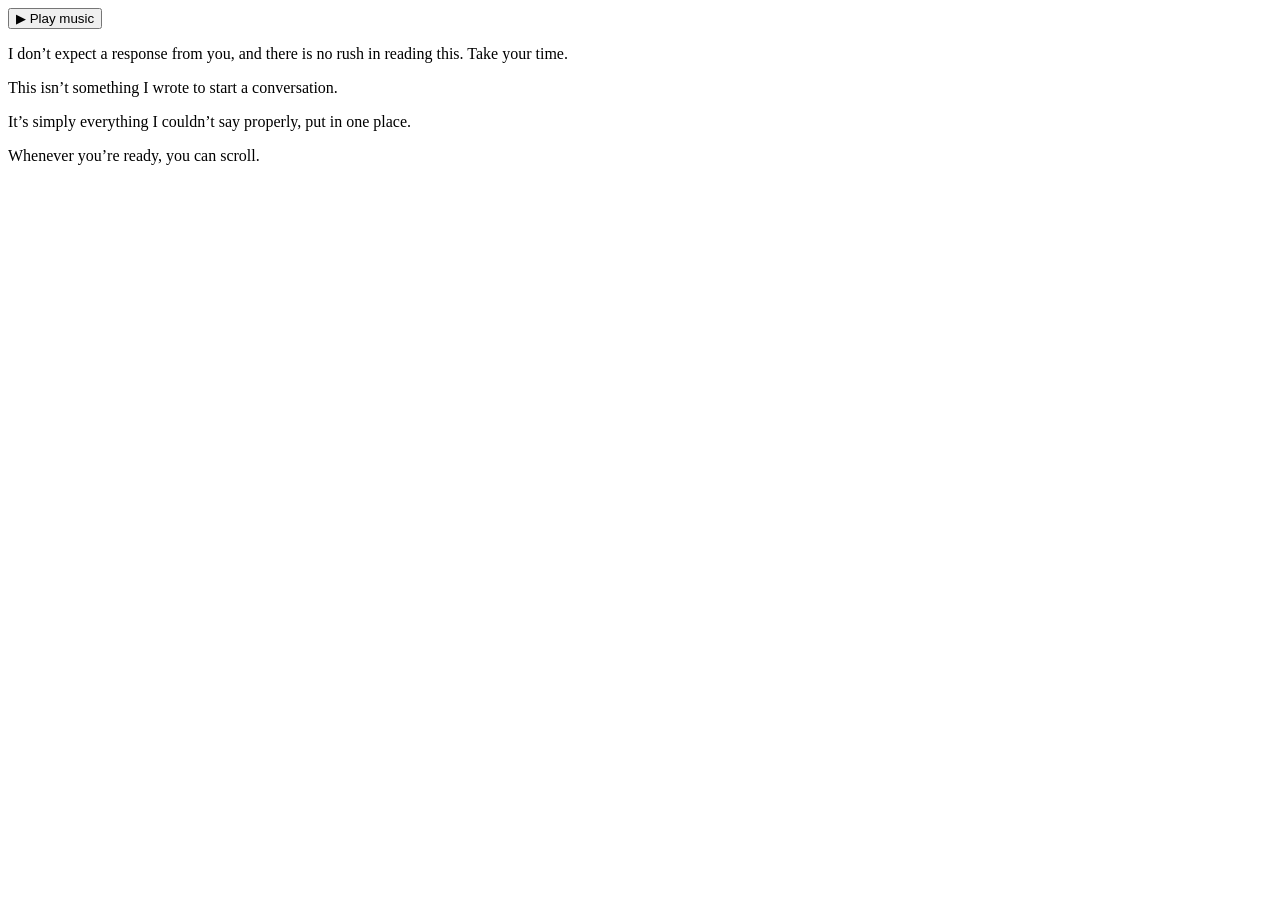
==== index.html @ af3c3097 "Create index.html" ====
<!DOCTYPE html>
<html lang="en">
<head>
  <meta charset="UTF-8" />
  <meta name="viewport" content="width=device-width, initial-scale=1.0"/>
  <title>...</title>
  <link rel="stylesheet" href="style.css"/>
</head>

<body>

  <div class="container">

    <!-- Music control -->
    <button id="musicBtn">▶ Play music</button>

    <audio id="audio" loop>
      <source src="song.mp3" type="audio/mpeg">
    </audio>

    <!-- Page 1 content -->
    <div class="text">
      <p>I don’t expect a response from you, and there is no rush in reading this. Take your time.</p>

      <p>This isn’t something I wrote to start a conversation.</p>

      <p>It’s simply everything I couldn’t say properly, put in one place.</p>

      <p>Whenever you’re ready, you can scroll.</p>
    </div>

  </div>

  <script src="script.js"></script>
</body>
</html>
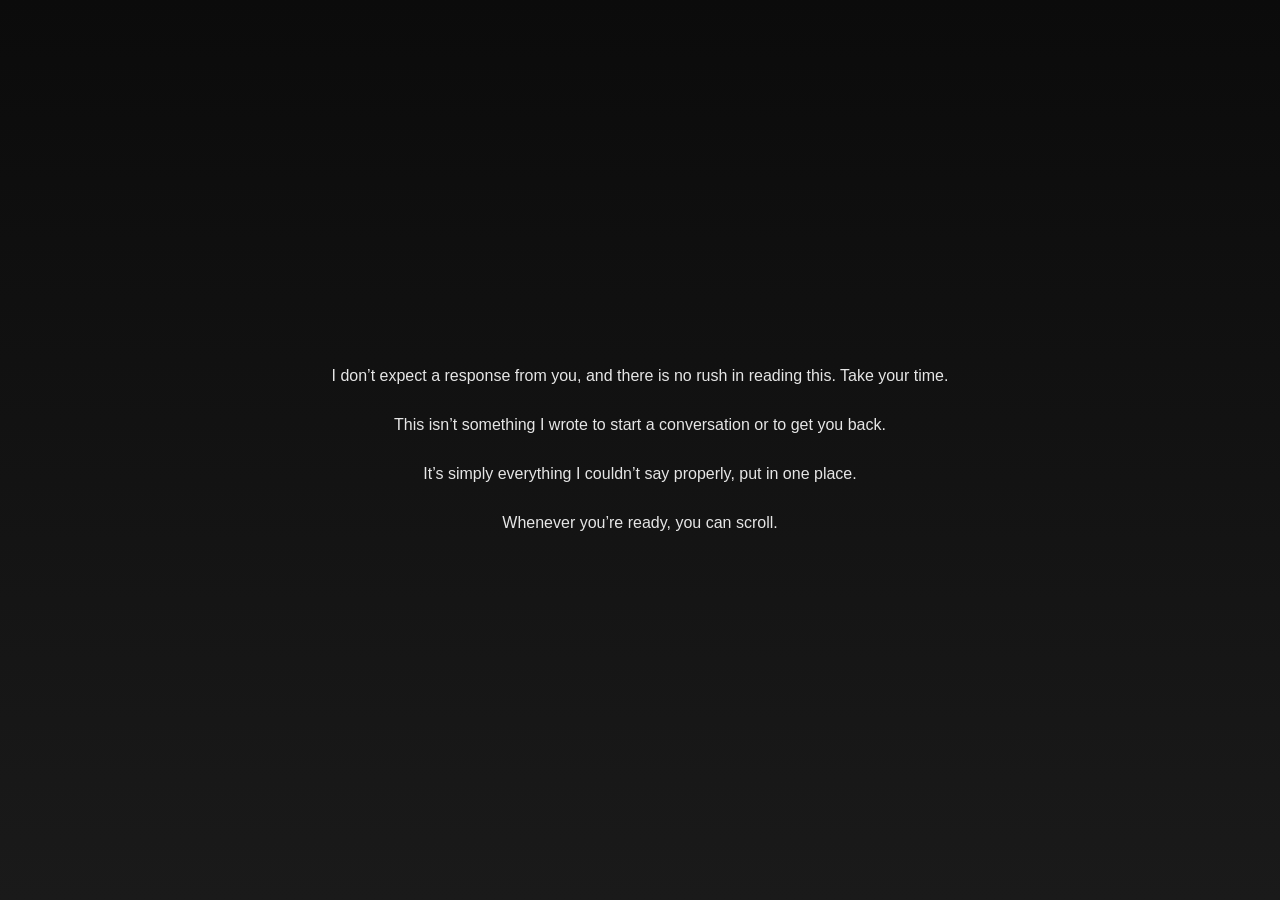
==== commit 22407d3b: "Create index.html" ====
--- a/index.html
+++ b/index.html
@@ -1,36 +1,89 @@
 <!DOCTYPE html>
 <html lang="en">
+
 <head>
-  <meta charset="UTF-8" />
-  <meta name="viewport" content="width=device-width, initial-scale=1.0"/>
+  <meta charset="UTF-8">
+  <meta name="viewport" content="width=device-width, initial-scale=1.0">
   <title>...</title>
-  <link rel="stylesheet" href="style.css"/>
+
+  <style>
+
+    body {
+      margin: 0;
+      padding: 0;
+      background: linear-gradient(to bottom, #0b0b0b, #1a1a1a);
+      color: #e6e6e6;
+      font-family: Arial, sans-serif;
+
+      height: 100vh;
+
+      display: flex;
+      justify-content: center;
+      align-items: center;
+    }
+
+    .container {
+      text-align: center;
+      max-width: 700px;
+      padding: 20px;
+    }
+
+    p {
+      line-height: 1.8;
+      margin: 20px 0;
+
+      opacity: 0;
+      animation: fadeIn 2s forwards;
+    }
+
+    p:nth-child(1) {
+      animation-delay: 0.5s;
+    }
+
+    p:nth-child(2) {
+      animation-delay: 1.5s;
+    }
+
+    p:nth-child(3) {
+      animation-delay: 2.5s;
+    }
+
+    p:nth-child(4) {
+      animation-delay: 3.5s;
+    }
+
+    @keyframes fadeIn {
+      to {
+        opacity: 1;
+      }
+    }
+
+  </style>
+
 </head>
 
 <body>
 
   <div class="container">
 
-    <!-- Music control -->
-    <button id="musicBtn">▶ Play music</button>
+    <p>
+      I don’t expect a response from you, and there is no rush in reading this. Take your time.
+    </p>
 
-    <audio id="audio" loop>
-      <source src="song.mp3" type="audio/mpeg">
-    </audio>
+    <p>
+      This isn’t something I wrote to start a conversation or to get you back.
+    </p>
 
-    <!-- Page 1 content -->
-    <div class="text">
-      <p>I don’t expect a response from you, and there is no rush in reading this. Take your time.</p>
+    <p>
+      It’s simply everything I couldn’t say properly, put in one place.
+    </p>
 
-      <p>This isn’t something I wrote to start a conversation.</p>
-
-      <p>It’s simply everything I couldn’t say properly, put in one place.</p>
-
-      <p>Whenever you’re ready, you can scroll.</p>
-    </div>
+    <p>
+      Whenever you’re ready, you can scroll.
+    </p>
 
   </div>
 
-  <script src="script.js"></script>
 </body>
+
 </html>
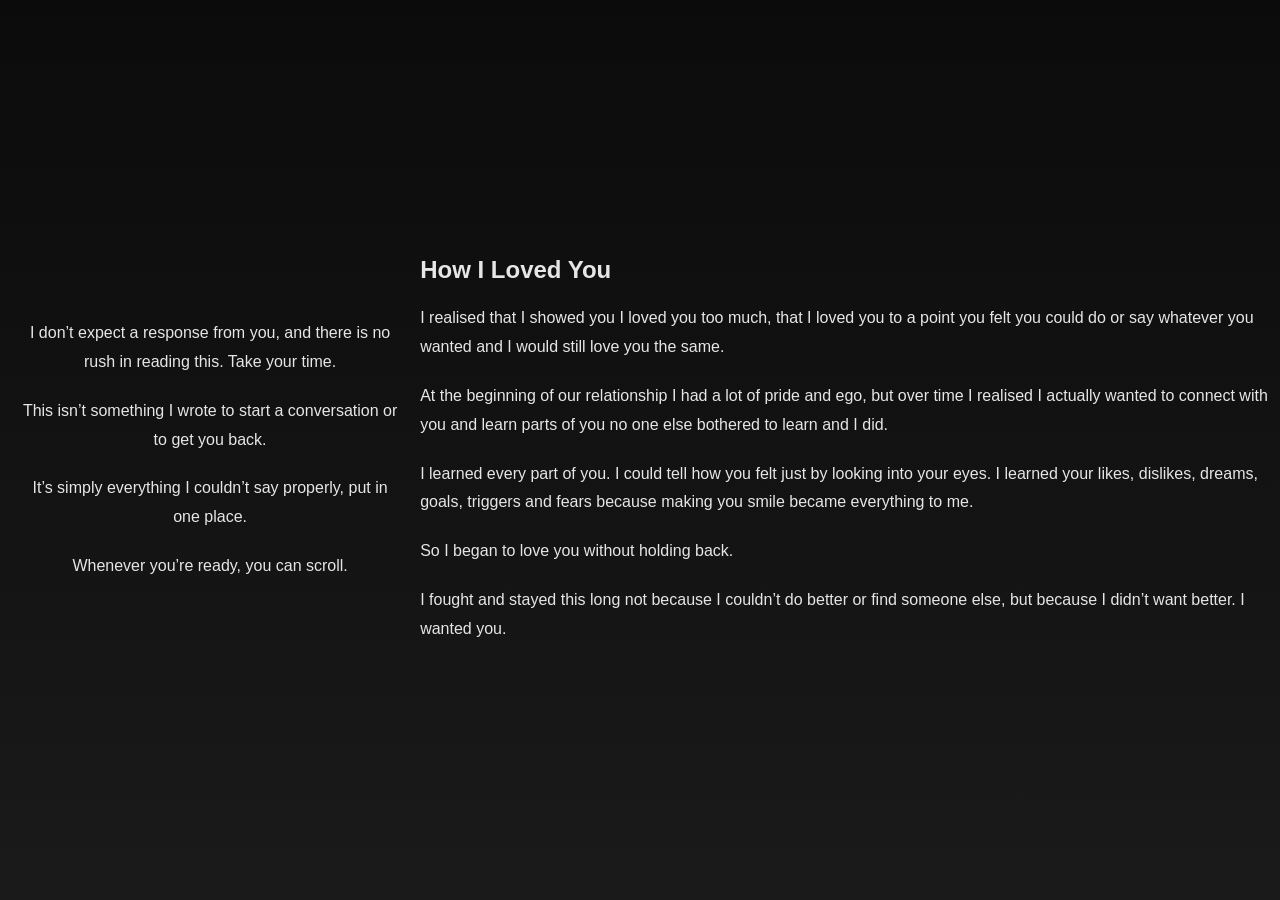
==== commit c11ee305: "Update index.html" ====
--- a/index.html
+++ b/index.html
@@ -83,7 +83,36 @@
     </p>
 
   </div>
+  <section class="section-two">
 
+  <div class="section-content">
+
+    <h1>How I Loved You</h1>
+
+    <p>
+      I realised that I showed you I loved you too much, that I loved you to a point you felt you could do or say whatever you wanted and I would still love you the same.
+    </p>
+
+    <p>
+      At the beginning of our relationship I had a lot of pride and ego, but over time I realised I actually wanted to connect with you and learn parts of you no one else bothered to learn and I did.
+    </p>
+
+    <p>
+      I learned every part of you. I could tell how you felt just by looking into your eyes. I learned your likes, dislikes, dreams, goals, triggers and fears because making you smile became everything to me.
+    </p>
+
+    <p>
+      So I began to love you without holding back.
+    </p>
+
+    <p>
+      I fought and stayed this long not because I couldn’t do better or find someone else, but because I didn’t want better.
+      I wanted you.
+    </p>
+
+  </div>
+
+</section>
 </body>
 
 </html>
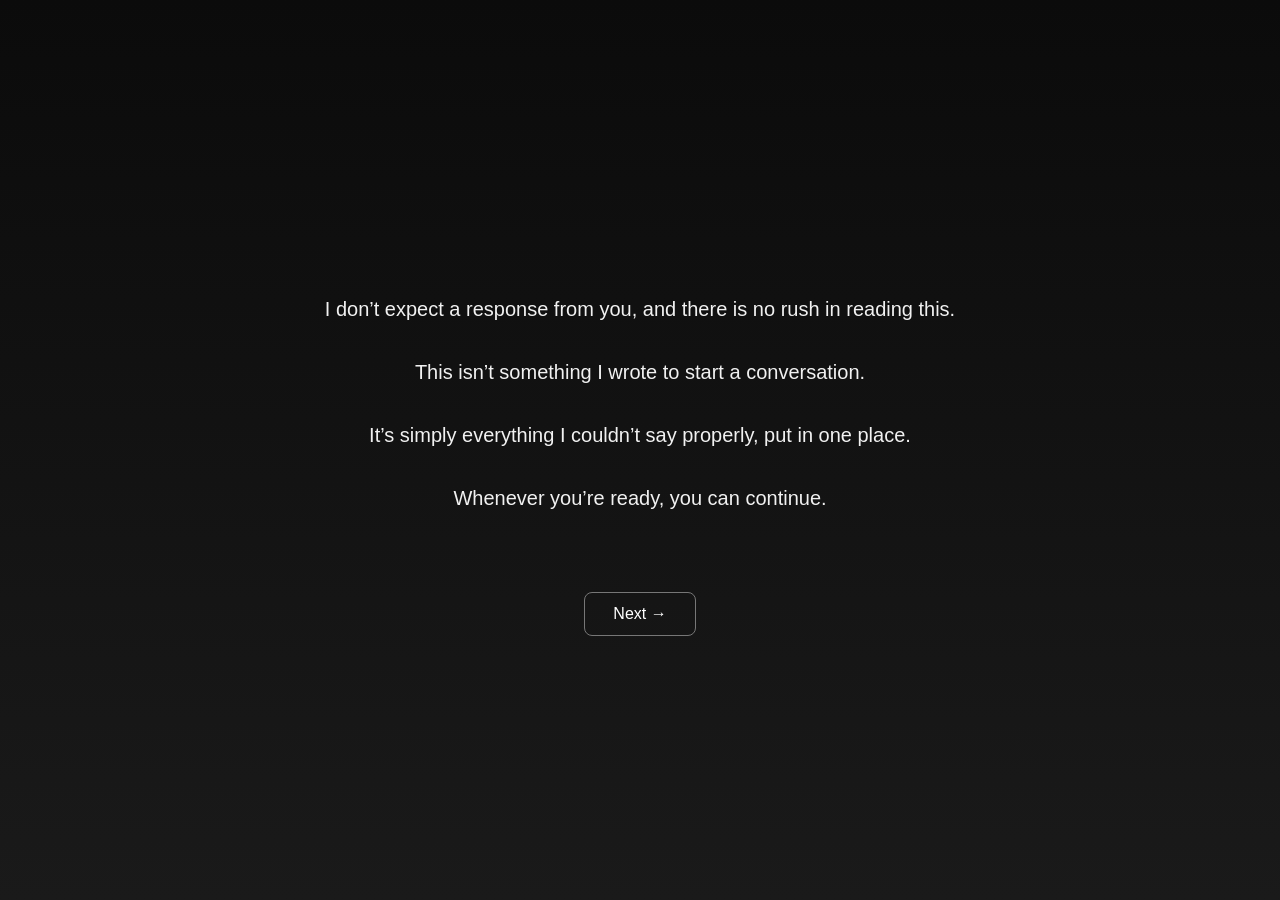
==== commit f47a4198: "Create index.html" ====
--- a/index.html
+++ b/index.html
@@ -11,8 +11,11 @@
     body {
       margin: 0;
       padding: 0;
+
       background: linear-gradient(to bottom, #0b0b0b, #1a1a1a);
-      color: #e6e6e6;
+
+      color: #f1f1f1;
+
       font-family: Arial, sans-serif;
 
       height: 100vh;
@@ -20,19 +23,25 @@
       display: flex;
       justify-content: center;
       align-items: center;
+
+      overflow: hidden;
     }
 
     .container {
+      width: 90%;
+      max-width: 700px;
+
       text-align: center;
-      max-width: 700px;
-      padding: 20px;
     }
 
     p {
-      line-height: 1.8;
-      margin: 20px 0;
+      font-size: 20px;
+      line-height: 1.9;
+
+      margin: 25px 0;
 
       opacity: 0;
+
       animation: fadeIn 2s forwards;
     }
 
@@ -41,15 +50,46 @@
     }
 
     p:nth-child(2) {
-      animation-delay: 1.5s;
+      animation-delay: 2s;
     }
 
     p:nth-child(3) {
-      animation-delay: 2.5s;
+      animation-delay: 3.5s;
     }
 
     p:nth-child(4) {
-      animation-delay: 3.5s;
+      animation-delay: 5s;
+    }
+
+    .next-btn {
+      margin-top: 50px;
+
+      padding: 12px 28px;
+
+      border: 1px solid #777;
+
+      background: transparent;
+
+      color: white;
+
+      font-size: 16px;
+
+      cursor: pointer;
+
+      border-radius: 8px;
+
+      opacity: 0;
+
+      animation: fadeIn 2s forwards;
+
+      animation-delay: 7s;
+
+      transition: 0.3s ease;
+    }
+
+    .next-btn:hover {
+      border-color: white;
+      transform: scale(1.05);
     }
 
     @keyframes fadeIn {
@@ -67,11 +107,11 @@
   <div class="container">
 
     <p>
-      I don’t expect a response from you, and there is no rush in reading this. Take your time.
+      I don’t expect a response from you, and there is no rush in reading this.
     </p>
 
     <p>
-      This isn’t something I wrote to start a conversation or to get you back.
+      This isn’t something I wrote to start a conversation.
     </p>
 
     <p>
@@ -79,40 +119,15 @@
     </p>
 
     <p>
-      Whenever you’re ready, you can scroll.
+      Whenever you’re ready, you can continue.
     </p>
 
-  </div>
-  <section class="section-two">
-
-  <div class="section-content">
-
-    <h1>How I Loved You</h1>
-
-    <p>
-      I realised that I showed you I loved you too much, that I loved you to a point you felt you could do or say whatever you wanted and I would still love you the same.
-    </p>
-
-    <p>
-      At the beginning of our relationship I had a lot of pride and ego, but over time I realised I actually wanted to connect with you and learn parts of you no one else bothered to learn and I did.
-    </p>
-
-    <p>
-      I learned every part of you. I could tell how you felt just by looking into your eyes. I learned your likes, dislikes, dreams, goals, triggers and fears because making you smile became everything to me.
-    </p>
-
-    <p>
-      So I began to love you without holding back.
-    </p>
-
-    <p>
-      I fought and stayed this long not because I couldn’t do better or find someone else, but because I didn’t want better.
-      I wanted you.
-    </p>
+    <button class="next-btn" onclick="window.location.href='page2.html'">
+      Next →
+    </button>
 
   </div>
 
-</section>
 </body>
 
 </html>
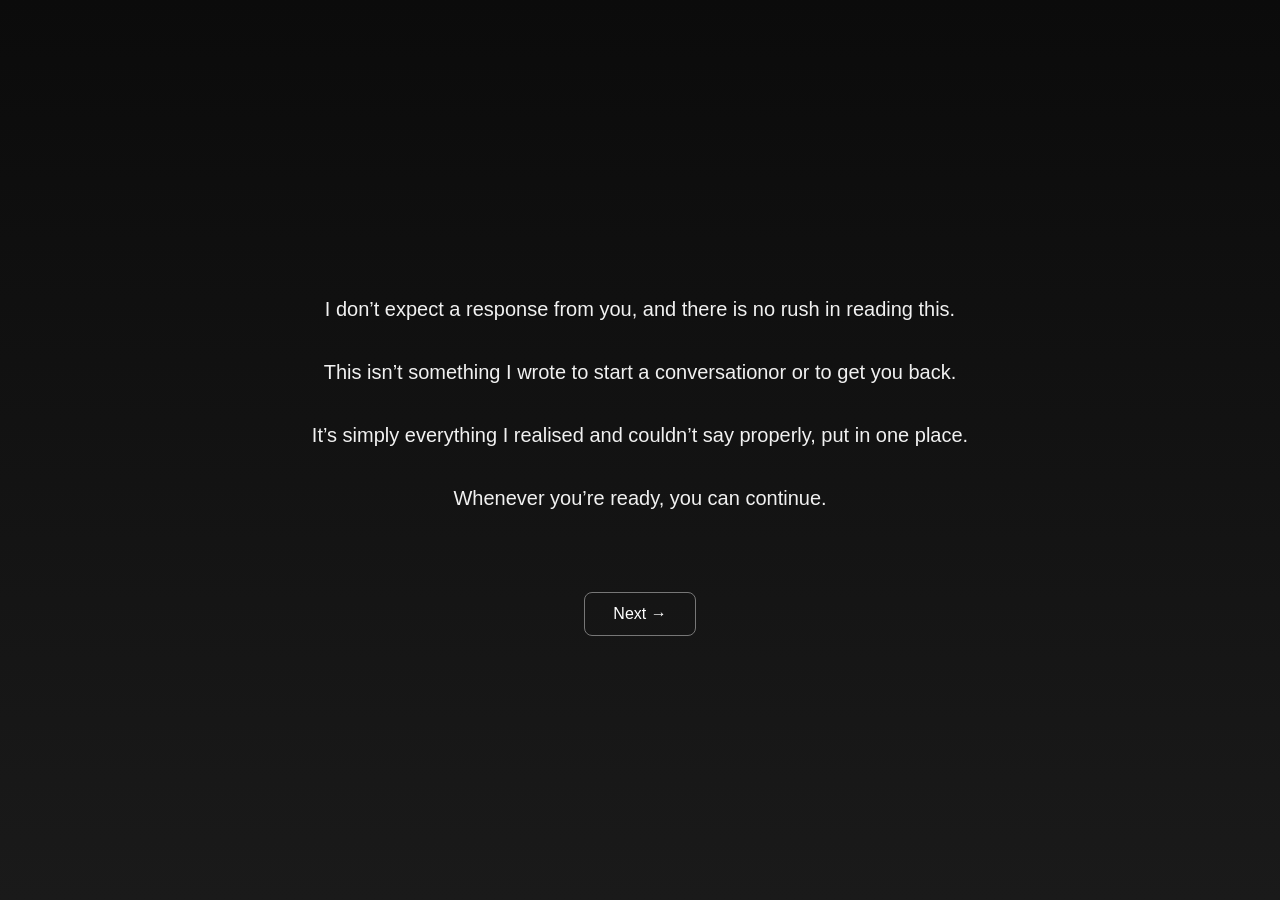
==== commit d82ef072: "Update index.html" ====
--- a/index.html
+++ b/index.html
@@ -111,11 +111,11 @@
     </p>
 
     <p>
-      This isn’t something I wrote to start a conversation.
+      This isn’t something I wrote to start a conversationor or to get you back.
     </p>
 
     <p>
-      It’s simply everything I couldn’t say properly, put in one place.
+      It’s simply everything I realised and couldn’t say properly, put in one place.
     </p>
 
     <p>
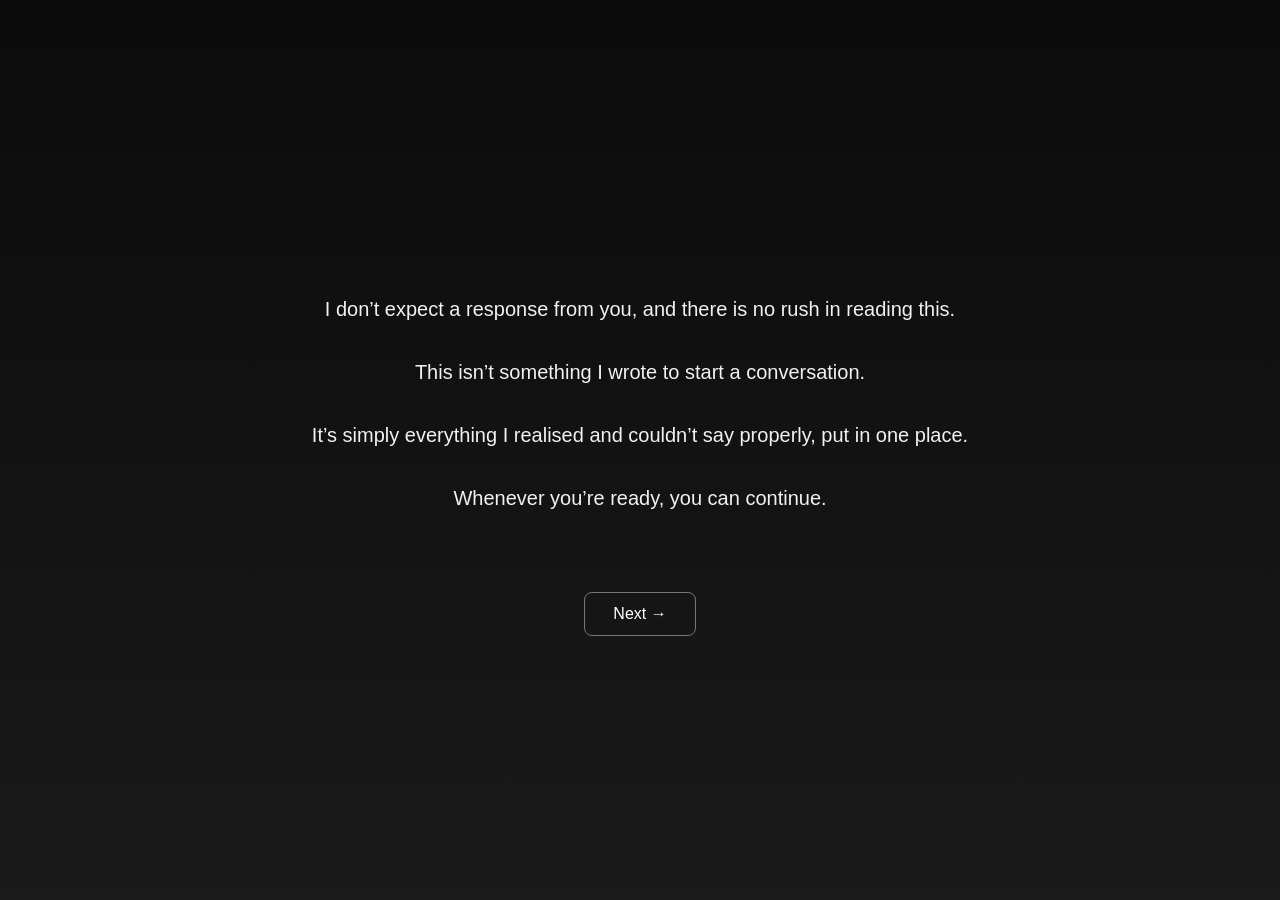
==== commit 1692f070: "Update index.html" ====
--- a/index.html
+++ b/index.html
@@ -111,7 +111,7 @@
     </p>
 
     <p>
-      This isn’t something I wrote to start a conversationor or to get you back.
+      This isn’t something I wrote to start a conversation.
     </p>
 
     <p>
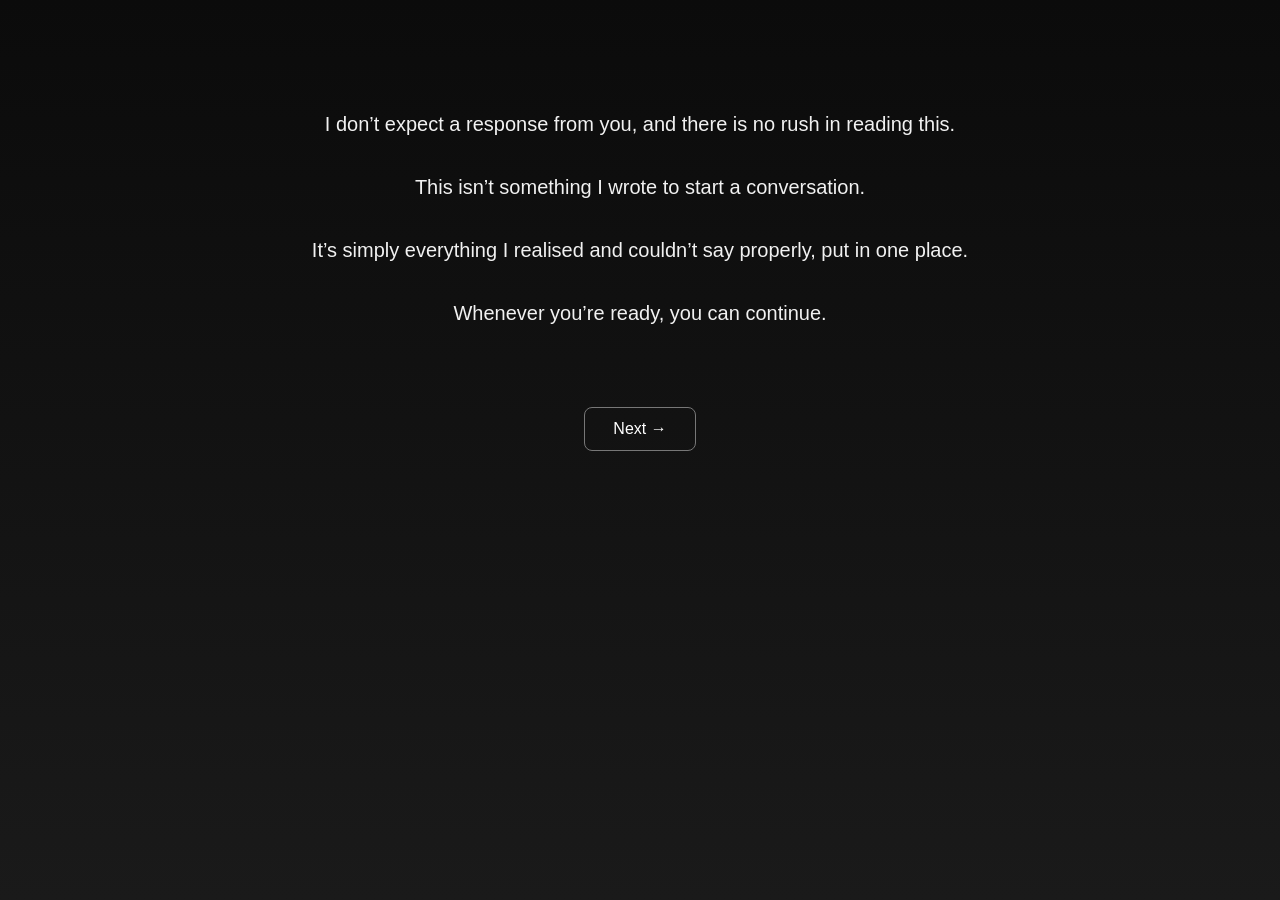
==== commit db5fd58f: "Create index.html" ====
--- a/index.html
+++ b/index.html
@@ -18,13 +18,13 @@
 
       font-family: Arial, sans-serif;
 
-      height: 100vh;
+      min-height: 100vh;
 
       display: flex;
       justify-content: center;
-      align-items: center;
+      align-items: flex-start;
 
-      overflow: hidden;
+      overflow-y: auto;
     }
 
     .container {
@@ -32,6 +32,8 @@
       max-width: 700px;
 
       text-align: center;
+
+      padding: 80px 0;
     }
 
     p {
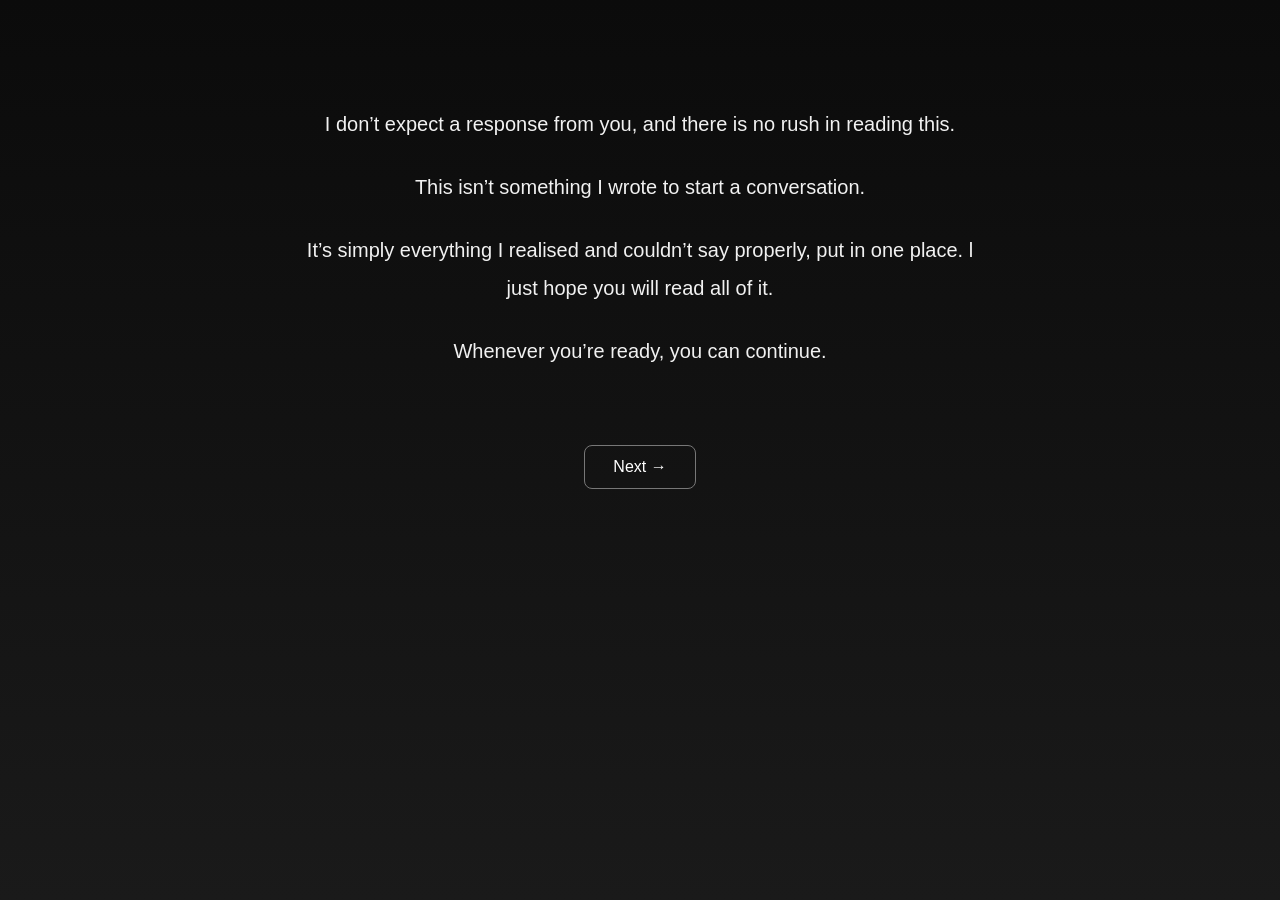
==== commit 8b108af8: "Update index.html" ====
--- a/index.html
+++ b/index.html
@@ -117,7 +117,7 @@
     </p>
 
     <p>
-      It’s simply everything I realised and couldn’t say properly, put in one place.
+      It’s simply everything I realised and couldn’t say properly, put in one place. l just hope you will read all of it.
     </p>
 
     <p>
